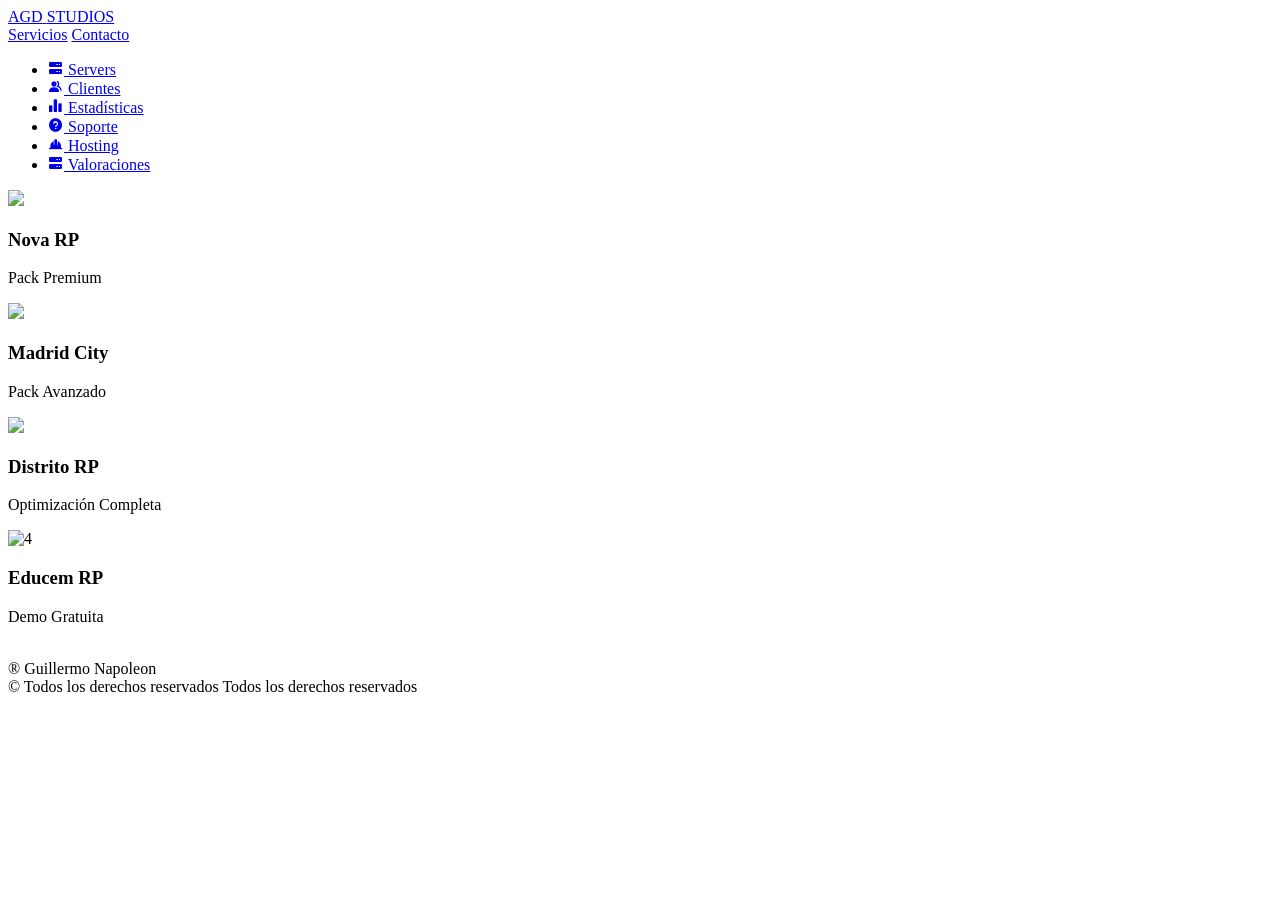
==== html/clientes.html @ ca798c13 "primera pujada" ====
<!DOCTYPE html>
<html lang="es">
<head>
<meta charset="UTF-8">
<meta name="viewport" content="width=device-width, initial-scale=1.0">
<title>Grid Layout</title>
<link rel="stylesheet" href="PRUEBA.CSS">
<link rel="stylesheet" href="https://unpkg.com/boxicons@2.1.4/css/boxicons.min.css">
</head>

<body>
<header>
        <a href="PRUEBA.HTML" class="logo">
            <span class="pink">AGD</span>
        <span class="white">STUDIOS</span>

        </a>
        <nav>

            <a href="servicios.html">Servicios</a>

            <a href="contacto.html">Contacto</a>

        </nav>

    </header>

<div class="container">

   <aside>

        

       <ul>

   <li>
    <a href="servidores.html">
        <i class='bx bxs-server'></i>
        Servers
    </a>
</li>

   <li>
    <a href="clientes.html">
        <i class='bx bxs-group'></i>
        Clientes
    </a>
</li>

    <li>
    <a href="estadisticas.html">
        <i class='bx bxs-bar-chart-alt-2'></i>
        Estadísticas
    </a>
</li>

   <li>
    <a href="soporte.html">
        <i class='bx bxs-help-circle'></i>
        Soporte
    </a>
</li>


   <li>
    <a href="hosting.html">
        <i class='bx bxs-hard-hat'></i>
        Hosting
    </a>
</li>

 <li>
    <a href="Valoraciones.html">
        <i class='bx bxs-server'></i>
        Valoraciones    
    </a>
</li>

</ul>

    </aside>

    <main class="clientes-main">

       <div class="cliente-card">

    <img src="./imagenes/1.png">

    <h3>Nova RP</h3>

    <p>Pack Premium</p>

</div>

<div class="cliente-card">

    <img src="./imagenes/2.png">

    <h3>Madrid City</h3>

    <p>Pack Avanzado</p>

</div>

<div class="cliente-card">

    <img src="./imagenes/3.png">

    <h3>Distrito RP</h3>

    <p>Optimización Completa</p>

</div>

<div class="cliente-card">

<img src="./imagenes/4.png" alt="4">

<h3>Educem RP</h3>

<p>Demo Gratuita</p>

</div>


    </main>

</div>

  <footer>
                <br> ® Guillermo Napoleon <br>
           ©  Todos    los    derechos    reservados                   Todos    los    derechos    reservados  
    </footer>

</body>
</html>
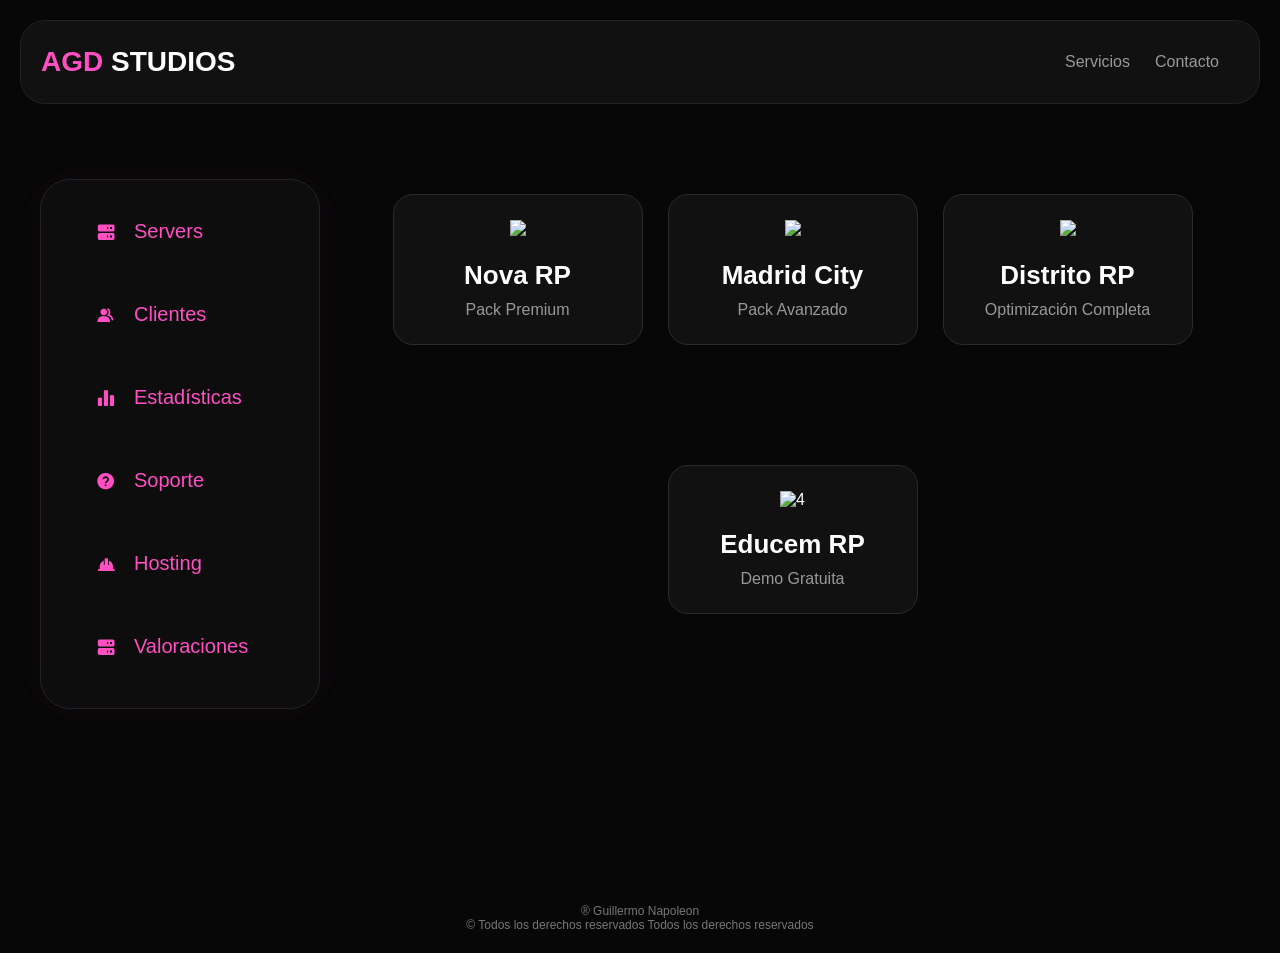
==== commit ab5fa04d: "rutas css actualizadas" ====
--- a/html/clientes.html
+++ b/html/clientes.html
@@ -4,22 +4,22 @@
 <meta charset="UTF-8">
 <meta name="viewport" content="width=device-width, initial-scale=1.0">
 <title>Grid Layout</title>
-<link rel="stylesheet" href="PRUEBA.CSS">
+<link rel="stylesheet" href="./../css/style.css">
 <link rel="stylesheet" href="https://unpkg.com/boxicons@2.1.4/css/boxicons.min.css">
 </head>
 
 <body>
 <header>
-        <a href="PRUEBA.HTML" class="logo">
+        <a href="./../index.html" class="logo">
             <span class="pink">AGD</span>
         <span class="white">STUDIOS</span>
 
         </a>
         <nav>
 
-            <a href="servicios.html">Servicios</a>
+            <a href="./../servicios.html">Servicios</a>
 
-            <a href="contacto.html">Contacto</a>
+            <a href="./../contacto.html">Contacto</a>
 
         </nav>
 
@@ -34,28 +34,28 @@
        <ul>
 
    <li>
-    <a href="servidores.html">
+    <a href="./../servidores.html">
         <i class='bx bxs-server'></i>
         Servers
     </a>
 </li>
 
    <li>
-    <a href="clientes.html">
+    <a href="./../clientes.html">
         <i class='bx bxs-group'></i>
         Clientes
     </a>
 </li>
 
     <li>
-    <a href="estadisticas.html">
+    <a href="./../estadisticas.html">
         <i class='bx bxs-bar-chart-alt-2'></i>
         Estadísticas
     </a>
 </li>
 
    <li>
-    <a href="soporte.html">
+    <a href="./../soporte.html">
         <i class='bx bxs-help-circle'></i>
         Soporte
     </a>
@@ -63,14 +63,14 @@
 
 
    <li>
-    <a href="hosting.html">
+    <a href="./../hosting.html">
         <i class='bx bxs-hard-hat'></i>
         Hosting
     </a>
 </li>
 
  <li>
-    <a href="Valoraciones.html">
+    <a href="./../Valoraciones.html">
         <i class='bx bxs-server'></i>
         Valoraciones    
     </a>
--- a/css/style.css
+++ b/css/style.css
@@ -0,0 +1,1127 @@
+<style>
+
+*{
+    margin:0;
+    padding:0;
+    box-sizing:border-box;
+}
+
+body{
+    font-family:Arial, Helvetica, sans-serif;
+    background:#0f0f0f;
+    color:white;
+    min-height:100vh;
+    padding:20px;
+}
+
+.container{
+
+    display:grid;
+
+    grid-template-columns:280px 1fr;
+
+    grid-template-areas:
+
+    "header header"
+
+    "aside main"
+
+    "footer footer";
+
+    gap:25px;
+
+    padding:20px;
+}
+
+/* HEADER */
+
+header{
+    grid-area:header;
+
+    background:#181818;
+
+    border:1px solid #2b2b2b;
+
+    border-radius:20px;
+
+    display:flex;
+    justify-content:space-between;
+    align-items:center;
+
+    padding:0 40px;
+}
+
+.logo{
+
+    font-size:32px;
+    font-weight:bold;
+    margin-left: -20px;
+    text-decoration:none;
+}
+
+.pink{
+    color:#fc63c9;
+}
+
+.white{
+    color:white;
+}
+
+
+nav{
+    display:flex;
+    gap:25px;
+}
+
+nav a{
+    color:#c9c9c9;
+    text-decoration:none;
+    transition:0.3s;
+}
+
+nav a:hover{
+    color:white;
+}
+
+/* SIDEBAR */
+
+aside{
+
+
+     background:#0d0d0d;
+
+    border:1px solid #222;
+
+    border-radius:30px;
+
+    padding:35px;
+
+    padding-top:40px;
+
+    transition:0.3s;
+
+    box-shadow:0 0 25px rgba(255,79,195,0.05);
+
+    min-height:530px;
+
+    margin-top:25px;
+}
+
+
+
+aside:hover{
+
+    border-color:#ff4fc3;
+
+    box-shadow:0 0 35px rgba(255,79,195,0.15);
+}
+
+aside h2{
+    margin-bottom:25px;
+
+    margin-top:0;
+
+    margin-left:0;
+
+    font-size:28px;
+
+      transform:translateX(-10px);
+}
+
+aside ul{
+      list-style:none;
+
+    display:flex;
+
+    flex-direction:column;
+
+    gap:25px;
+
+
+    margin-top:-35px;
+
+    padding-left:20px;
+
+    
+}
+
+aside li{
+    color:#aaa;
+
+    font-size:18px;
+
+    margin-top: 35px;
+}
+
+aside a{
+
+    color:#ff4fc3;
+
+    text-decoration:none;
+
+    font-size:20px;
+
+    font-weight:500;
+
+    display:flex;
+
+    align-items:center;
+
+    gap:18px;
+
+    transition:0.3s;
+
+}
+
+aside a:hover{
+
+    color:white;
+
+    transform:translateX(6px);
+
+    text-shadow:0 0 15px rgba(255,79,195,0.6);
+}
+
+/* MAIN */
+
+
+main{
+
+    display:flex;
+
+    justify-content:center;
+
+    align-items:flex-start;
+
+    gap: 25px;
+
+    flex-wrap:wrap;
+
+    margin-top:40px;
+}
+
+.card{
+
+    background:#111;
+
+    border:1px solid #2b2b2b;
+
+    border-radius:25px;
+
+    width:240px;
+
+    min-height:500px;
+
+    padding:30px;
+
+    text-align:center;
+
+    transition:0.3s;
+}
+
+.card:hover{
+    transform:translateY(-5px);
+    border-color:#eb47bc;
+}
+
+.card h3{
+    
+
+    font-size:32px;
+
+    text-align:center;
+
+    margin-top:5px;
+
+    margin-bottom:20px;
+}
+
+
+.card p{
+        font-size:14px;
+
+    color:#ff6dce !important;
+
+    font-weight:600;
+
+    text-align:center;
+
+    margin-top:40px;
+}
+
+/* FOOTER */
+
+footer{
+
+    grid-area:footer;
+
+    background:#070707;
+
+    border-radius:20px;
+
+    border:1px solid #070707;
+
+    display:flex;
+    justify-content: center;
+
+
+    align-items: center;
+
+    text-align: center;
+
+    margin-top: 10px;
+
+    padding-top: 100px;
+
+    font-size: 12px;
+
+    color:#777;
+}
+
+/* RESPONSIVE */
+
+@media(max-width:900px){
+
+    .container{
+
+        grid-template-columns:1fr;
+
+        grid-template-areas:
+        "header"
+        "sidebar"
+        "main"
+        "footer";
+    }
+
+    header{
+        flex-direction:column;
+        justify-content:center;
+        gap:10px;
+        padding:20px;
+    }
+
+}
+.card img{
+
+    width:210px;
+
+    display:block;
+
+    margin:auto;
+
+    margin-top:-40px;
+
+    transform:translateX(0px);
+}
+
+
+
+
+/*  SERVICIOS.HTML */
+
+
+
+
+*{
+    margin:0;
+    padding:0;
+    box-sizing:border-box;
+}
+
+body{
+
+    font-family:Arial, Helvetica, sans-serif;
+
+    background:#070707;
+
+    color:white;
+
+    padding:20px;
+}
+
+/* HEADER */
+
+header{
+
+    background:#111;
+
+    border:1px solid #222;
+
+    border-radius:25px;
+
+    padding:25px 40px;
+
+    display:flex;
+
+    justify-content:space-between;
+
+    align-items:center;
+
+    margin-bottom:30px;
+}
+
+.logo{
+
+    text-decoration:none;
+
+    font-size:28px;
+
+    font-weight:bold;
+}
+
+.pink{
+    color:#ff4fc3;
+}
+
+.white{
+    color:white;
+}
+
+nav{
+
+    display:flex;
+
+    gap:25px;
+}
+
+nav a{
+
+    color:#999;
+
+    text-decoration:none;
+
+    transition:0.3s;
+}
+
+nav a:hover{
+
+    color:#ff4fc3;
+}
+
+/* TITULO */
+
+.title{
+
+    margin-bottom:30px;
+}
+
+.title h1{
+
+    font-size:60px;
+
+    margin-bottom:10px;
+}
+
+.title p{
+
+    color:#888;
+
+    font-size:20px;
+}
+
+/* GRID */
+
+.services{
+
+    display:grid;
+
+    grid-template-columns:repeat(auto-fit,minmax(280px,1fr));
+
+    gap:25px;
+}
+
+/* CARD */
+
+.card{
+
+    background:#111;
+
+    border:1px solid #222;
+
+    border-radius:25px;
+
+    padding:30px;
+
+    transition:0.3s;
+
+    position:relative;
+
+    overflow:hidden;
+}
+
+.card:hover{
+
+    transform:translateY(-8px);
+
+    border-color:#ff4fc3;
+}
+
+.card::before{
+
+    content:"";
+
+    width:100%;
+
+    height:2px;
+
+    background:#ff4fc3;
+
+    position:absolute;
+
+    top:0;
+
+    left:0;
+}
+
+.card h2{
+
+    font-size:35px;
+
+    margin-bottom:20px;
+}
+
+.card p{
+
+    color:#999;
+
+    line-height:1.6;
+
+    margin-bottom:25px;
+}
+
+.price{
+
+    color:#ff4fc3;
+
+    font-size:28px;
+
+    font-weight:bold;
+}
+
+/* RESPONSIVE */
+
+@media(max-width:768px){
+
+    header{
+
+        flex-direction:column;
+
+        gap:20px;
+    }
+
+    .title h1{
+
+        font-size:40px;
+    }
+
+}
+
+
+/* CONTACTO.HTML */
+
+
+
+
+
+
+
+/* ESTADISTICAS.HTML */
+.stats-card{
+
+    background:#111;
+
+    border:1px solid #2b2b2b;
+
+    border-radius:20px;
+
+    padding:40px;
+
+    text-align:center;
+
+    width:220px;
+
+    transition:0.3s;
+
+    display:flex;
+
+    flex-direction:column;
+
+    justify-content:center;
+}
+
+.stats-card:hover{
+
+    border-color:#ff4fc3;
+
+    transform:translateY(-5px);
+}
+
+.stats-card h1{
+
+    font-size:48px;
+
+    color:#ff4fc3;
+
+    margin-bottom:10px;
+}
+
+.stats-card p{
+
+    color:#999;
+
+    font-size:16px;
+}
+
+.estadisticas-main{
+
+    display:flex;
+
+    gap:25px;
+
+    flex-wrap:wrap;
+}
+
+
+/* CLIENTES.HTML */
+
+.clientes-main{
+
+    display:flex;
+
+    gap:25px;
+
+    flex-wrap:wrap;
+}
+
+.cliente-card{
+
+    background:#111;
+
+    border:1px solid #2b2b2b;
+
+    border-radius:20px;
+
+    width:250px;
+
+    padding:25px;
+
+    text-align:center;
+
+    transition:0.3s;
+}
+
+.cliente-card:hover{
+
+    border-color:#ff4fc3;
+
+    transform:translateY(-5px);
+}
+
+.cliente-card img{
+
+    width:120px;
+
+    margin-bottom:20px;
+}
+.cliente-card h3{
+
+    margin-bottom:10px;
+
+    font-size:26px;
+}
+
+.cliente-card p{
+
+    color:#999;
+}
+
+/* SERVIDORES */
+
+.servidores-main{
+
+       display:flex;
+
+    justify-content:center;
+
+    gap:110px;
+
+    margin-top:10px;
+
+    align-items:flex-start;
+
+}
+
+.server-card{
+
+    background:#111;
+
+    border:1px solid #2b2b2b;
+
+    border-radius:25px;
+
+    width:500px;
+
+    min-height:650px;
+
+    padding: 20px;
+
+    text-align:center;
+
+    padding-top:90px;
+}
+
+
+.server-card:hover{
+
+    border-color:#ff4fc3;
+
+    transform:translateY(-5px);
+}
+
+.server-card h2{
+
+     color:#ff4fc3;
+
+    font-size:48px;
+
+    text-align:center;
+
+    white-space:nowrap;
+
+    margin-top: 50px;
+}
+
+.server-card p{
+
+    color:rgb(230, 230, 230);
+
+    margin-top:70px;
+
+    font-size:20px;
+}
+
+.server-card span{
+
+   
+
+    display:block;
+
+    margin-top:20px;
+
+    margin-bottom:40px;
+
+    font-size:18px;
+
+    color:#999;
+}
+
+
+.server-icon{
+
+    font-size:55px;
+
+    color:#ff4fc3;
+
+    margin-bottom:20px;
+
+    text-align: center;
+
+    margin-top:-20px;
+}
+
+.estado{
+
+    
+
+   display:flex;
+
+    justify-content:center;
+
+    margin-top:30px;
+}
+
+
+.online{
+
+    color:#43ff64;
+
+    border:2px solid #43ff64;
+
+    border-radius:30px;
+
+    padding:10px 22px;
+
+    display:inline-block;
+}
+
+/* HOSTING */
+
+.hosting-main{
+
+    display:flex;
+
+    justify-content:center;
+
+    gap:60px;
+
+    flex-wrap:wrap;
+
+    margin-top:40px;
+}
+
+.hosting-card{
+
+    background:#111;
+
+    border:1px solid #2b2b2b;
+
+    border-radius:25px;
+
+    width:320px;
+
+    min-height:420px;
+
+    padding:40px;
+
+    text-align:center;
+
+    transition:0.3s;
+}
+
+.hosting-card:hover{
+
+    border-color:#ff4fc3;
+
+    transform:translateY(-5px);
+}
+
+.slot-icon{
+
+    font-size:70px;
+
+    color:#ff4fc3;
+
+    text-align:center;
+
+    margin-top:20px;
+
+    margin-bottom:40px;
+}
+
+.hosting-card h3{
+
+    font-size:42px;
+
+    color:white;
+
+    margin-bottom:40px;
+}
+
+.hosting-card p{
+
+    color:#ff4fc3;
+
+    font-size:28px;
+
+    font-weight:bold;
+}
+
+.card .precio{
+
+    font-size:25px !important;
+
+    color:#ff4fc3 !important;
+
+    font-weight:bold;
+}
+
+.hero{
+
+    display:flex;
+
+    justify-content:center;
+
+    align-items:center;
+
+    text-align:center;
+
+    min-height:80vh;
+}
+
+.hero-text h1{
+
+    color:#ff4fc3;
+
+    font-size:75px;
+
+    margin-bottom:25px;
+
+    text-shadow:0 0 25px rgba(255,79,195,0.4);
+}
+
+.hero-text p{
+
+    color:#aaa;
+
+    font-size:22px;
+
+    max-width:800px;
+
+    line-height:1.6;
+
+    margin:auto;
+
+    margin-bottom:40px;
+
+    padding-top : 2em;
+}
+
+.hero-buttons{
+
+    display:flex;
+
+    justify-content:center;
+
+    gap:20px;
+}
+
+.btn-primary{
+
+    background:#ff4fc3;
+
+    color:white;
+
+    padding:15px 35px;
+
+    border-radius:15px;
+
+    text-decoration:none;
+
+    font-weight:bold;
+
+    transition:0.3s;
+}
+
+.btn-primary:hover{
+
+    transform:translateY(-5px);
+
+    box-shadow:0 0 25px rgba(255,79,195,0.5);
+}
+
+.btn-secondary{
+
+    border:1px solid #ff4fc3;
+
+    color:#ff4fc3;
+
+    padding:15px 35px;
+
+    border-radius:15px;
+
+    text-decoration:none;
+
+    transition:0.3s;
+}
+
+.btn-secondary:hover{
+
+    background:#ff4fc3;
+
+    color:white;
+}
+
+
+.contacto{
+
+    display:flex;
+
+    flex-direction:column;
+
+    justify-content:center;
+
+    align-items:center;
+
+    text-align:center;
+
+    min-height:80vh;
+}
+
+.contacto h1{
+
+    font-size:70px;
+
+    color:#ff4fc3;
+
+    margin-bottom:20px;
+}
+
+.contacto p{
+
+    color:#aaa;
+
+    font-size:20px;
+
+    margin-bottom:50px;
+}
+
+.contact-box{
+
+    display:flex;
+
+    gap:25px;
+}
+
+.contact-box a{
+
+    text-decoration:none;
+
+    color:white;
+
+    border:1px solid #ff4fc3;
+
+    padding:15px 35px;
+
+    border-radius:15px;
+
+    transition:0.3s;
+}
+
+.contact-box a:hover{
+
+    background:#ff4fc3;
+
+    transform:translateY(-5px);
+
+    box-shadow:0 0 25px rgba(255,79,195,0.4);
+}
+
+.valoraciones-main{
+
+    display:flex;
+
+    justify-content:center;
+
+    gap:30px;
+
+    flex-wrap:wrap;
+
+    padding-top:120px;
+}
+
+.review-card{
+
+    width:320px;
+
+    background:#0d0d0d;
+
+    border:1px solid #222;
+
+    border-radius:30px;
+
+    padding:35px;
+
+    transition:0.3s;
+
+    text-align:center;
+}
+
+.review-card:hover{
+
+    border-color:#ff4fc3;
+
+    transform:translateY(-10px);
+
+    box-shadow:0 0 25px rgba(255,79,195,0.2);
+}
+
+.review-card h3{
+
+    color:white;
+
+    font-size:28px;
+
+    margin-bottom:15px;
+}
+
+.review-card span{
+
+    color:#ff4fc3;
+
+    font-size:24px;
+}
+
+.review-card p{
+
+    color:#aaa;
+
+    margin-top:20px;
+
+    line-height:1.6;
+}
+
+.soporte-main{
+
+    display:flex;
+
+    justify-content:center;
+
+    gap:35px;
+
+    flex-wrap:wrap;
+
+    padding-top:120px;
+}
+
+.support-card{
+
+    width:320px;
+
+    background:#0d0d0d;
+
+    border:1px solid #222;
+
+    border-radius:30px;
+
+    padding:40px;
+
+    text-align:center;
+
+    transition:0.3s;
+}
+
+.support-card:hover{
+
+    transform:translateY(-10px);
+
+    border-color:#ff4fc3;
+
+    box-shadow:0 0 25px rgba(255,79,195,0.2);
+}
+
+.support-card i{
+
+    font-size:70px;
+
+    color:#ff4fc3;
+
+    margin-bottom:25px;
+}
+
+.support-card h3{
+
+    color:white;
+
+    font-size:30px;
+
+    margin-bottom:20px;
+}
+
+.support-card p{
+
+    color:#aaa;
+
+    line-height:1.7;
+
+    font-size:17px;
+}
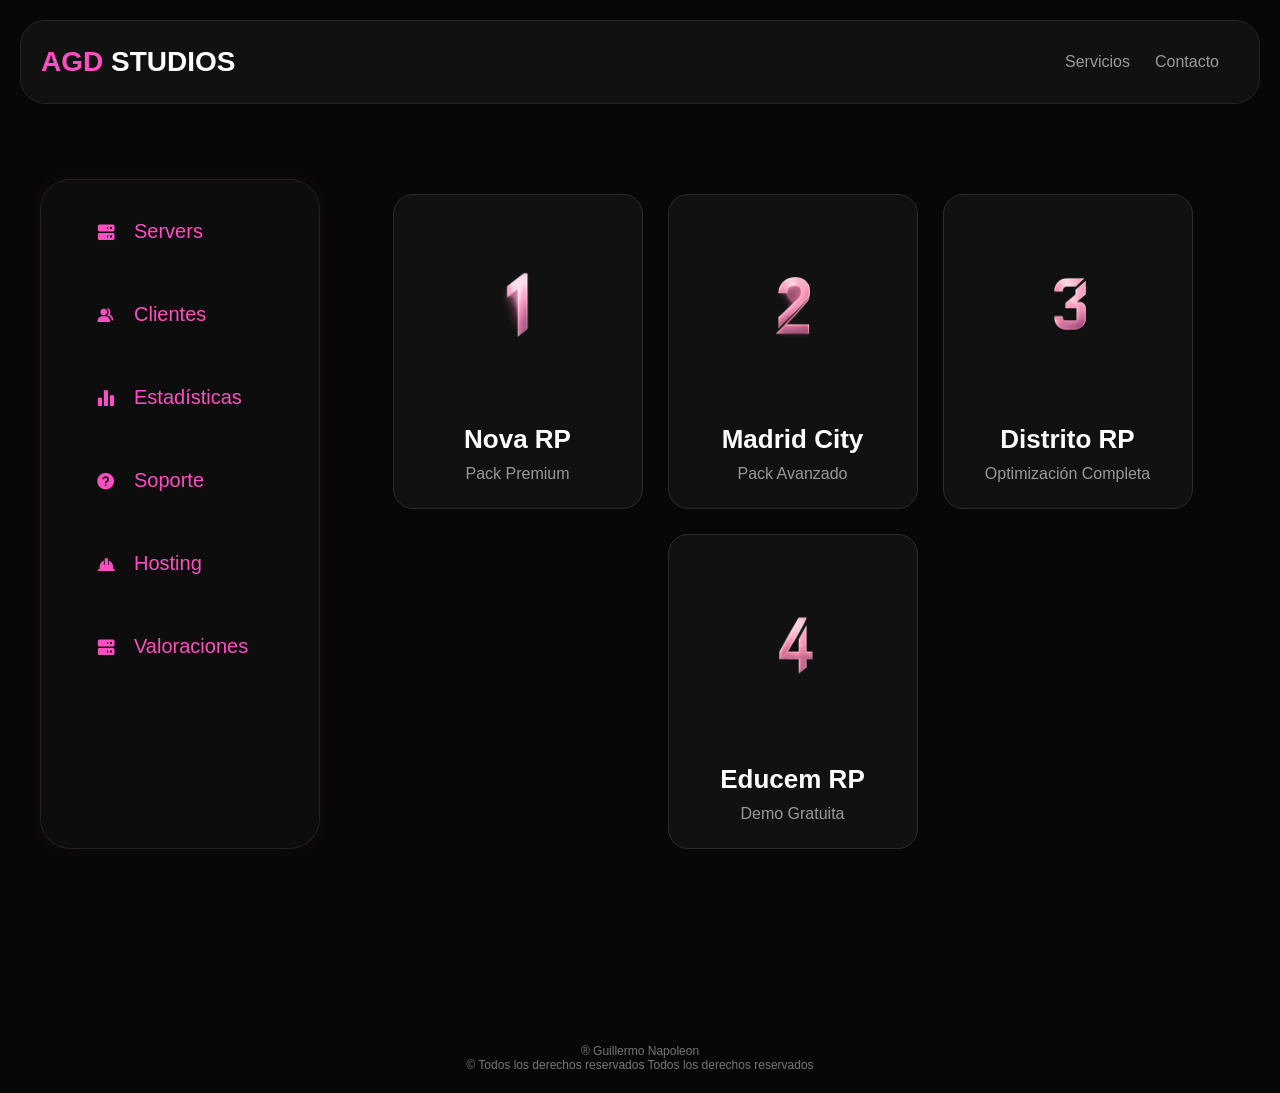
==== commit 8f7d4c4c: "url last rutas" ====
--- a/html/clientes.html
+++ b/html/clientes.html
@@ -17,9 +17,9 @@
         </a>
         <nav>
 
-            <a href="./../servicios.html">Servicios</a>
+            <a href="./servicios.html">Servicios</a>
 
-            <a href="./../contacto.html">Contacto</a>
+            <a href="./contacto.html">Contacto</a>
 
         </nav>
 
@@ -34,28 +34,28 @@
        <ul>
 
    <li>
-    <a href="./../servidores.html">
+    <a href="./servidores.html">
         <i class='bx bxs-server'></i>
         Servers
     </a>
 </li>
 
    <li>
-    <a href="./../clientes.html">
+    <a href="./clientes.html">
         <i class='bx bxs-group'></i>
         Clientes
     </a>
 </li>
 
     <li>
-    <a href="./../estadisticas.html">
+    <a href="./estadisticas.html">
         <i class='bx bxs-bar-chart-alt-2'></i>
         Estadísticas
     </a>
 </li>
 
    <li>
-    <a href="./../soporte.html">
+    <a href="./soporte.html">
         <i class='bx bxs-help-circle'></i>
         Soporte
     </a>
@@ -63,14 +63,14 @@
 
 
    <li>
-    <a href="./../hosting.html">
+    <a href="./hosting.html">
         <i class='bx bxs-hard-hat'></i>
         Hosting
     </a>
 </li>
 
  <li>
-    <a href="./../Valoraciones.html">
+    <a href="./Valoraciones.html">
         <i class='bx bxs-server'></i>
         Valoraciones    
     </a>
@@ -84,7 +84,7 @@
 
        <div class="cliente-card">
 
-    <img src="./imagenes/1.png">
+    <img src="./../imagenes/1.png">
 
     <h3>Nova RP</h3>
 
@@ -94,7 +94,7 @@
 
 <div class="cliente-card">
 
-    <img src="./imagenes/2.png">
+    <img src="./../imagenes/2.png">
 
     <h3>Madrid City</h3>
 
@@ -104,7 +104,7 @@
 
 <div class="cliente-card">
 
-    <img src="./imagenes/3.png">
+    <img src="./../imagenes/3.png">
 
     <h3>Distrito RP</h3>
 
@@ -114,7 +114,7 @@
 
 <div class="cliente-card">
 
-<img src="./imagenes/4.png" alt="4">
+<img src="./../imagenes/4.png" alt="4">
 
 <h3>Educem RP</h3>
 
